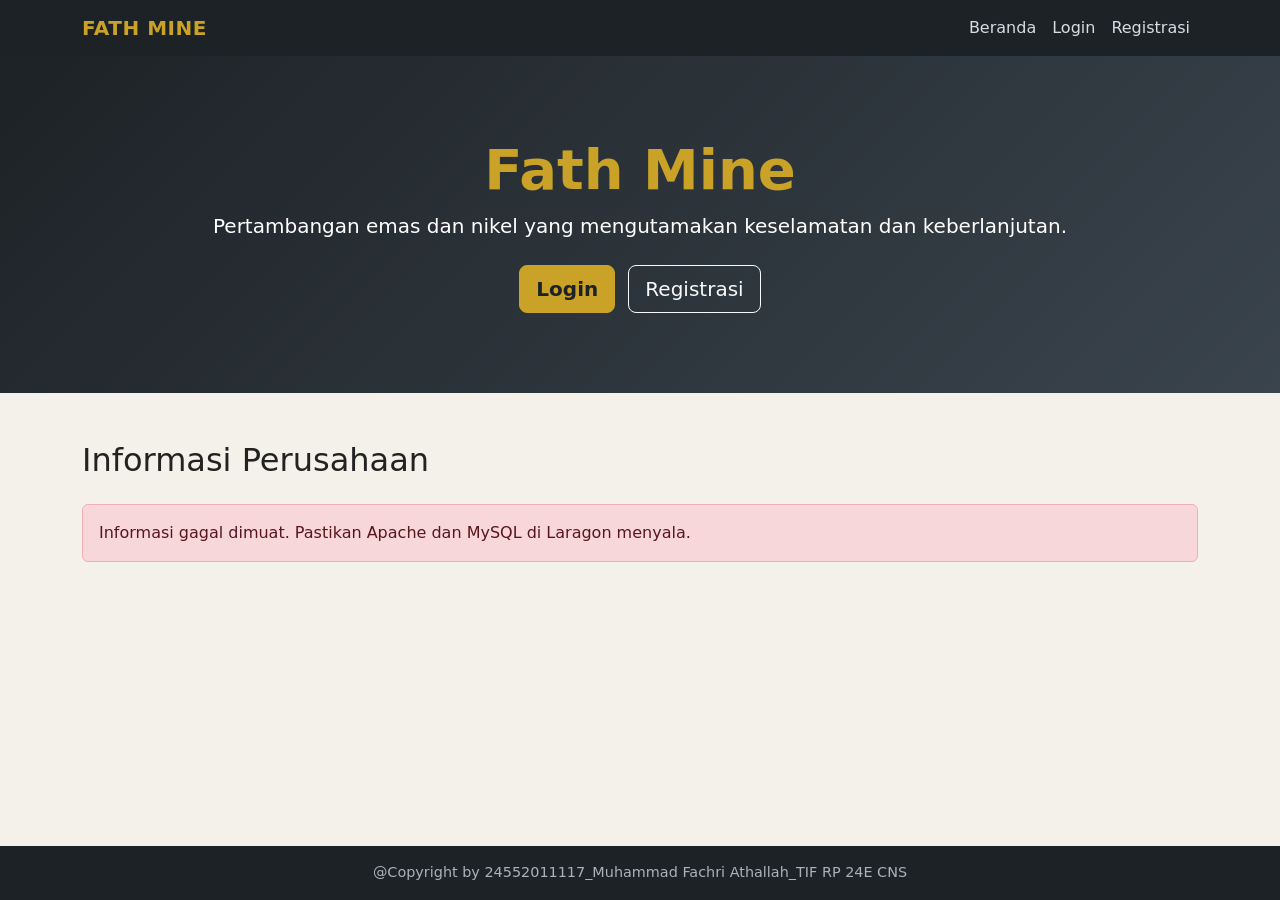
==== project-1/index.html @ ee257f8a "Tahap 5: halaman utama dan detail informasi" ====
<!doctype html>
<html lang="id">
  <head>
    <meta charset="UTF-8" />
    <meta name="viewport" content="width=device-width, initial-scale=1" />
    <title>Beranda - Fath Mine</title>
    <link
      href="https://cdn.jsdelivr.net/npm/bootstrap@5.3.3/dist/css/bootstrap.min.css"
      rel="stylesheet"
    />
    <link href="css/style.css" rel="stylesheet" />
  </head>
  <body class="d-flex flex-column min-vh-100">
    <nav class="navbar navbar-expand-lg navbar-fm">
      <div class="container">
        <a class="navbar-brand" href="index.html">FATH MINE</a>
        <button
          class="navbar-toggler navbar-dark"
          type="button"
          data-bs-toggle="collapse"
          data-bs-target="#menuNav"
        >
          <span class="navbar-toggler-icon"></span>
        </button>
        <div class="collapse navbar-collapse" id="menuNav">
          <ul class="navbar-nav ms-auto">
            <li class="nav-item">
              <a class="nav-link" href="index.html">Beranda</a>
            </li>
            <li class="nav-item">
              <a class="nav-link" href="login.html">Login</a>
            </li>
            <li class="nav-item">
              <a class="nav-link" href="register.html">Registrasi</a>
            </li>
          </ul>
        </div>
      </div>
    </nav>

    <header class="hero text-center">
      <div class="container">
        <h1 class="display-4">Fath Mine</h1>
        <p class="lead mb-4">
          Pertambangan emas dan nikel yang mengutamakan keselamatan dan
          keberlanjutan.
        </p>
        <a href="login.html" class="btn btn-emas btn-lg me-2">Login</a>
        <a href="register.html" class="btn btn-outline-light btn-lg"
          >Registrasi</a
        >
      </div>
    </header>

    <main class="container py-5">
      <h2 class="mb-4">Informasi Perusahaan</h2>
      <div class="row g-4" id="daftarInformasi">
        <div class="col-12 text-center text-muted">Memuat informasi...</div>
      </div>
    </main>

    <footer class="footer-fm mt-auto">
      <div class="container">
        @Copyright by 24552011117_Muhammad Fachri Athallah_TIF RP 24E CNS
      </div>
    </footer>

    <script src="https://cdn.jsdelivr.net/npm/bootstrap@5.3.3/dist/js/bootstrap.bundle.min.js"></script>
    <script src="js/api.js"></script>
    <script>
      async function muatInformasi() {
        const wadah = document.getElementById("daftarInformasi");

        try {
          const hasil = await panggilApi("informasi.php");

          if (hasil.success && hasil.data.length > 0) {
            wadah.innerHTML = "";
            hasil.data.forEach(function (item) {
              wadah.innerHTML += `
                            <div class="col-md-6 col-lg-4">
                                <div class="card kartu-info h-100 shadow-sm">
                                    <div class="card-body d-flex flex-column">
                                        <h5 class="card-title">${escapeHtml(item.judul)}</h5>
                                        <p class="card-text text-muted">${escapeHtml(item.ringkasan)}</p>
                                        <a href="detail.html?id=${item.id}" class="btn btn-emas mt-auto">Lihat Detail</a>
                                    </div>
                                </div>
                            </div>`;
            });
          } else {
            wadah.innerHTML = `<div class="col-12"><div class="alert alert-warning">Belum ada informasi yang tersedia.</div></div>`;
          }
        } catch (error) {
          wadah.innerHTML = `<div class="col-12"><div class="alert alert-danger">Informasi gagal dimuat. Pastikan Apache dan MySQL di Laragon menyala.</div></div>`;
        }
      }

      muatInformasi();
    </script>
  </body>
</html>
---- project-1/css/style.css ----
:root {
  --emas: #c9a227;
  --emas-tua: #a8861c;
  --nikel: #7f8c99;
  --gelap: #1d2226;
  --terang: #f4f1ea;
}

body {
  background: var(--terang);
  color: #222;
}

.navbar-fm {
  background: var(--gelap);
}

.navbar-fm .navbar-brand {
  color: var(--emas);
  font-weight: 700;
  letter-spacing: 0.5px;
}

.navbar-fm .nav-link {
  color: #d8dde2;
}

.navbar-fm .nav-link:hover {
  color: var(--emas);
}

.btn-emas {
  background: var(--emas);
  border-color: var(--emas);
  color: var(--gelap);
  font-weight: 600;
}

.btn-emas:hover {
  background: var(--emas-tua);
  border-color: var(--emas-tua);
  color: #fff;
}

.hero {
  background: linear-gradient(135deg, #1d2226, #3a444d);
  color: #fff;
  padding: 5rem 0;
}

.hero h1 {
  color: var(--emas);
  font-weight: 700;
}

.kartu-info {
  border: 0;
  border-top: 4px solid var(--emas);
  transition:
    transform 0.2s,
    box-shadow 0.2s;
}

.kartu-info:hover {
  transform: translateY(-4px);
  box-shadow: 0 0.75rem 1.5rem rgba(0, 0, 0, 0.15);
}

.footer-fm {
  background: var(--gelap);
  color: #aab2ba;
  padding: 1rem 0;
  text-align: center;
  font-size: 0.9rem;
}
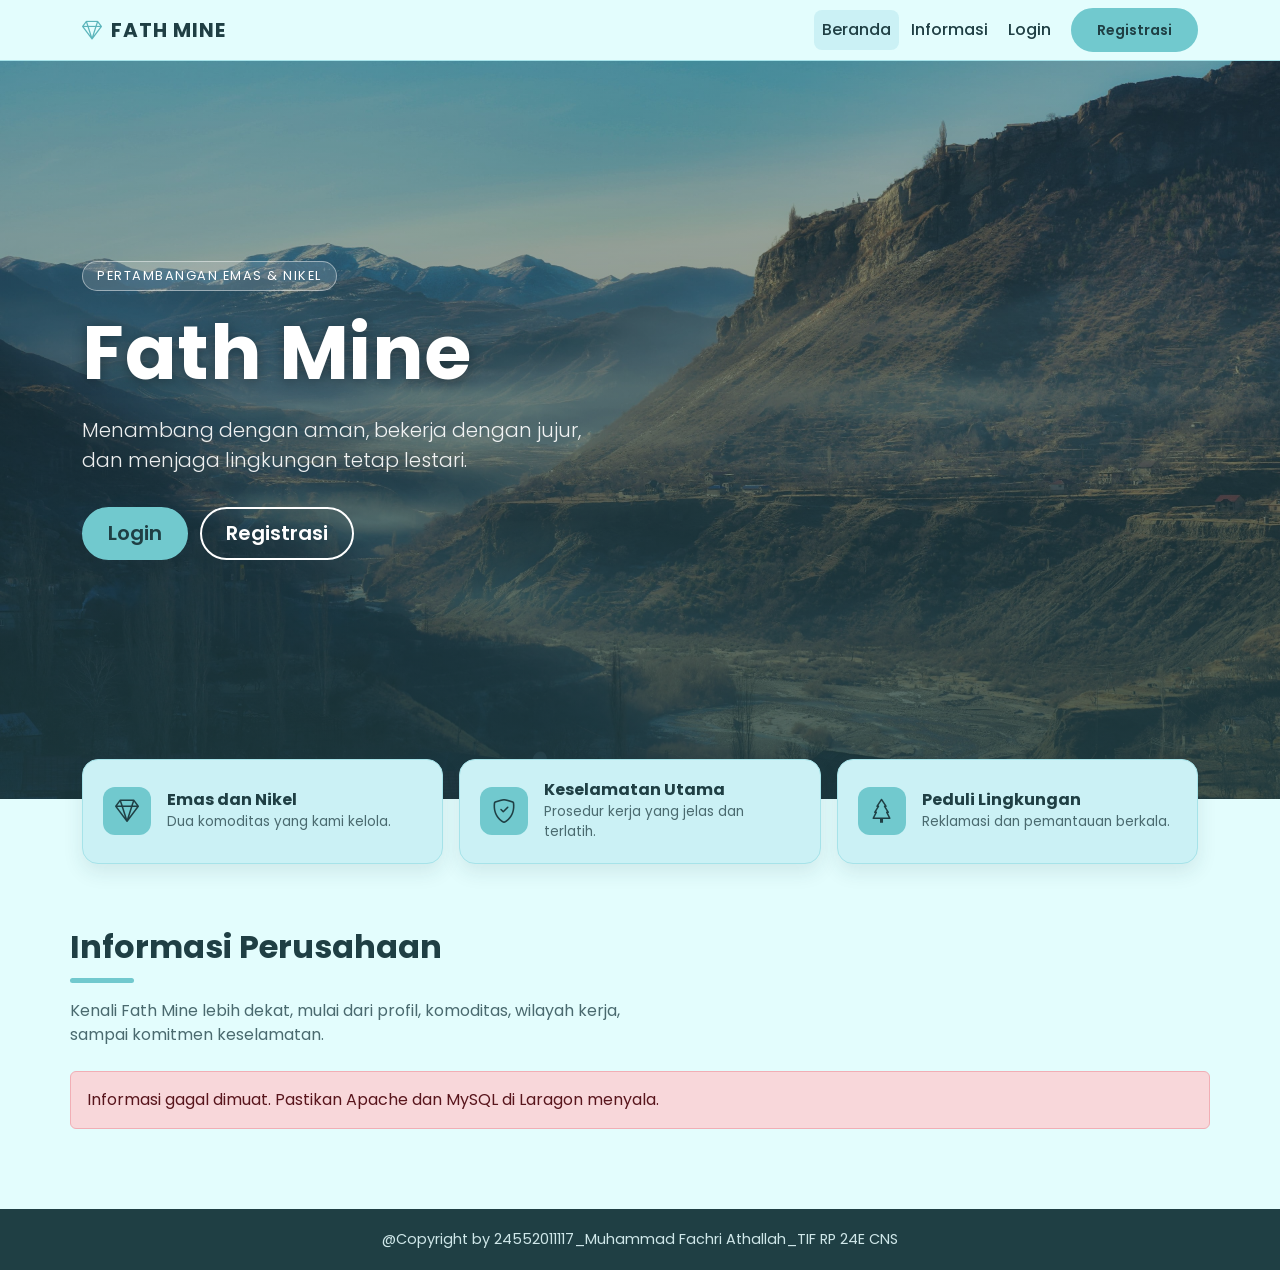
==== commit 7cf3e78e: "Redesign: style baru dan halaman beranda" ====
--- a/project-1/index.html
+++ b/project-1/index.html
@@ -4,59 +4,122 @@
     <meta charset="UTF-8" />
     <meta name="viewport" content="width=device-width, initial-scale=1" />
     <title>Beranda - Fath Mine</title>
+    <link rel="preconnect" href="https://fonts.googleapis.com" />
+    <link rel="preconnect" href="https://fonts.gstatic.com" crossorigin />
+    <link
+      href="https://fonts.googleapis.com/css2?family=Poppins:wght@400;500;600;700&display=swap"
+      rel="stylesheet"
+    />
     <link
       href="https://cdn.jsdelivr.net/npm/bootstrap@5.3.3/dist/css/bootstrap.min.css"
+      rel="stylesheet"
+    />
+    <link
+      href="https://cdn.jsdelivr.net/npm/bootstrap-icons@1.11.3/font/bootstrap-icons.min.css"
       rel="stylesheet"
     />
     <link href="css/style.css" rel="stylesheet" />
   </head>
   <body class="d-flex flex-column min-vh-100">
-    <nav class="navbar navbar-expand-lg navbar-fm">
+    <nav class="navbar navbar-expand-lg navbar-fm sticky-top">
       <div class="container">
-        <a class="navbar-brand" href="index.html">FATH MINE</a>
+        <a class="navbar-brand" href="index.html"
+          ><i class="bi bi-gem"></i> FATH MINE</a
+        >
         <button
-          class="navbar-toggler navbar-dark"
+          class="navbar-toggler"
           type="button"
           data-bs-toggle="collapse"
           data-bs-target="#menuNav"
+          aria-label="Buka menu"
         >
           <span class="navbar-toggler-icon"></span>
         </button>
         <div class="collapse navbar-collapse" id="menuNav">
-          <ul class="navbar-nav ms-auto">
+          <ul class="navbar-nav ms-auto align-items-lg-center gap-lg-1">
             <li class="nav-item">
-              <a class="nav-link" href="index.html">Beranda</a>
+              <a class="nav-link active" href="index.html">Beranda</a>
+            </li>
+            <li class="nav-item">
+              <a class="nav-link" href="#informasi">Informasi</a>
             </li>
             <li class="nav-item">
               <a class="nav-link" href="login.html">Login</a>
             </li>
-            <li class="nav-item">
-              <a class="nav-link" href="register.html">Registrasi</a>
+            <li class="nav-item ms-lg-2">
+              <a class="btn btn-aksen btn-sm" href="register.html"
+                >Registrasi</a
+              >
             </li>
           </ul>
         </div>
       </div>
     </nav>
 
-    <header class="hero text-center">
+    <header class="hero-beranda">
       <div class="container">
-        <h1 class="display-4">Fath Mine</h1>
-        <p class="lead mb-4">
-          Pertambangan emas dan nikel yang mengutamakan keselamatan dan
-          keberlanjutan.
+        <span class="hero-label">PERTAMBANGAN EMAS &amp; NIKEL</span>
+        <h1>Fath Mine</h1>
+        <p class="lead">
+          Menambang dengan aman, bekerja dengan jujur, dan menjaga lingkungan
+          tetap lestari.
         </p>
-        <a href="login.html" class="btn btn-emas btn-lg me-2">Login</a>
-        <a href="register.html" class="btn btn-outline-light btn-lg"
+        <a href="login.html" class="btn btn-aksen btn-lg me-2 mb-2">Login</a>
+        <a href="register.html" class="btn btn-garis-terang btn-lg mb-2"
           >Registrasi</a
         >
       </div>
     </header>
 
-    <main class="container py-5">
-      <h2 class="mb-4">Informasi Perusahaan</h2>
-      <div class="row g-4" id="daftarInformasi">
-        <div class="col-12 text-center text-muted">Memuat informasi...</div>
-      </div>
+    <main>
+      <section class="pilar-strip">
+        <div class="container">
+          <div class="row g-3">
+            <div class="col-md-4">
+              <div class="pilar">
+                <i class="bi bi-gem"></i>
+                <div>
+                  <h6>Emas dan Nikel</h6>
+                  <p>Dua komoditas yang kami kelola.</p>
+                </div>
+              </div>
+            </div>
+            <div class="col-md-4">
+              <div class="pilar">
+                <i class="bi bi-shield-check"></i>
+                <div>
+                  <h6>Keselamatan Utama</h6>
+                  <p>Prosedur kerja yang jelas dan terlatih.</p>
+                </div>
+              </div>
+            </div>
+            <div class="col-md-4">
+              <div class="pilar">
+                <i class="bi bi-tree"></i>
+                <div>
+                  <h6>Peduli Lingkungan</h6>
+                  <p>Reklamasi dan pemantauan berkala.</p>
+                </div>
+              </div>
+            </div>
+          </div>
+        </div>
+      </section>
+
+      <section id="informasi" class="container bagian">
+        <h2>Informasi Perusahaan</h2>
+        <div class="garis-aksen"></div>
+        <p class="sub-bagian mb-4">
+          Kenali Fath Mine lebih dekat, mulai dari profil, komoditas, wilayah
+          kerja, sampai komitmen keselamatan.
+        </p>
+
+        <div class="row g-4" id="daftarInformasi">
+          <div class="col-12 text-center py-5">
+            <div class="spinner-border" role="status" aria-label="Memuat"></div>
+          </div>
+        </div>
+      </section>
     </main>
 
     <footer class="footer-fm mt-auto">
@@ -68,6 +131,24 @@
     <script src="https://cdn.jsdelivr.net/npm/bootstrap@5.3.3/dist/js/bootstrap.bundle.min.js"></script>
     <script src="js/api.js"></script>
     <script>
+      function buatKartu(item) {
+        const gambar = item.gambar
+          ? `<img src="img/${encodeURIComponent(item.gambar)}" alt="${escapeHtml(item.judul)}" loading="lazy" onerror="this.remove()">`
+          : "";
+
+        return `
+                <div class="col-md-6 col-lg-4">
+                    <a href="detail.html?id=${encodeURIComponent(item.id)}" class="kartu-foto">
+                        ${gambar}
+                        <div class="kartu-isi">
+                            <h3>${escapeHtml(item.judul)}</h3>
+                            <p>${escapeHtml(item.ringkasan)}</p>
+                            <span class="selengkapnya">Lihat detail <i class="bi bi-arrow-right"></i></span>
+                        </div>
+                    </a>
+                </div>`;
+      }
+
       async function muatInformasi() {
         const wadah = document.getElementById("daftarInformasi");
 
@@ -75,19 +156,7 @@
           const hasil = await panggilApi("informasi.php");
 
           if (hasil.success && hasil.data.length > 0) {
-            wadah.innerHTML = "";
-            hasil.data.forEach(function (item) {
-              wadah.innerHTML += `
-                            <div class="col-md-6 col-lg-4">
-                                <div class="card kartu-info h-100 shadow-sm">
-                                    <div class="card-body d-flex flex-column">
-                                        <h5 class="card-title">${escapeHtml(item.judul)}</h5>
-                                        <p class="card-text text-muted">${escapeHtml(item.ringkasan)}</p>
-                                        <a href="detail.html?id=${item.id}" class="btn btn-emas mt-auto">Lihat Detail</a>
-                                    </div>
-                                </div>
-                            </div>`;
-            });
+            wadah.innerHTML = hasil.data.map(buatKartu).join("");
           } else {
             wadah.innerHTML = `<div class="col-12"><div class="alert alert-warning">Belum ada informasi yang tersedia.</div></div>`;
           }
--- a/project-1/css/style.css
+++ b/project-1/css/style.css
@@ -1,75 +1,334 @@
+/* ===== Warna dan dasar ===== */
 :root {
-  --emas: #c9a227;
-  --emas-tua: #a8861c;
-  --nikel: #7f8c99;
-  --gelap: #1d2226;
-  --terang: #f4f1ea;
+  --latar: #e3fdfd;
+  --kartu: #cbf1f5;
+  --garis: #a6e3e9;
+  --aksen: #71c9ce;
+  --aksen-hover: #5bb5bb;
+  --teks: #1f3f44;
+  --teks-lembut: #4a6a6f;
+}
+
+html {
+  scroll-behavior: smooth;
 }
 
 body {
-  background: var(--terang);
-  color: #222;
-}
-
+  font-family:
+    "Poppins",
+    system-ui,
+    -apple-system,
+    "Segoe UI",
+    Roboto,
+    sans-serif;
+  background: var(--latar);
+  color: var(--teks);
+}
+
+h1,
+h2,
+h3,
+h4,
+h5 {
+  font-weight: 700;
+  color: var(--teks);
+}
+
+.bagian {
+  padding: 4rem 0;
+}
+
+#informasi {
+  scroll-margin-top: 5rem;
+}
+
+/* ===== Navbar ===== */
 .navbar-fm {
-  background: var(--gelap);
+  background: rgba(227, 253, 253, 0.92);
+  backdrop-filter: blur(8px);
+  border-bottom: 1px solid var(--garis);
 }
 
 .navbar-fm .navbar-brand {
-  color: var(--emas);
+  display: flex;
+  align-items: center;
+  gap: 0.5rem;
   font-weight: 700;
+  letter-spacing: 1px;
+  color: var(--teks);
+}
+
+.navbar-fm .navbar-brand i {
+  color: var(--aksen-hover);
+}
+
+.navbar-fm .nav-link {
+  color: var(--teks);
+  font-weight: 500;
+  border-radius: 0.5rem;
+  padding: 0.5rem 0.9rem;
+}
+
+.navbar-fm .nav-link:hover,
+.navbar-fm .nav-link.active {
+  background: var(--kartu);
+  color: var(--teks);
+}
+
+/* ===== Tombol ===== */
+.btn-aksen {
+  background: var(--aksen);
+  border: 2px solid var(--aksen);
+  color: var(--teks);
+  font-weight: 600;
+  border-radius: 50rem;
+  padding: 0.6rem 1.5rem;
+}
+
+.btn-aksen:hover {
+  background: var(--aksen-hover);
+  border-color: var(--aksen-hover);
+  color: var(--teks);
+}
+
+.btn-garis-terang {
+  border: 2px solid #fff;
+  color: #fff;
+  font-weight: 600;
+  border-radius: 50rem;
+  padding: 0.6rem 1.5rem;
+}
+
+.btn-garis-terang:hover {
+  background: #fff;
+  color: var(--teks);
+}
+
+/* ===== Hero beranda ===== */
+.hero-beranda {
+  position: relative;
+  min-height: 82vh;
+  display: flex;
+  align-items: center;
+  padding: 5rem 0 7rem;
+  background: url("../img/dashboard.jpg") center / cover no-repeat;
+  background-color: var(--teks);
+  color: #fff;
+}
+
+.hero-beranda::before {
+  content: "";
+  position: absolute;
+  inset: 0;
+  background: linear-gradient(
+    180deg,
+    rgba(31, 63, 68, 0.35) 0%,
+    rgba(31, 63, 68, 0.8) 100%
+  );
+}
+
+.hero-beranda .container {
+  position: relative;
+  z-index: 1;
+}
+
+.hero-label {
+  display: inline-block;
+  padding: 0.3rem 0.9rem;
+  margin-bottom: 1rem;
+  border: 1px solid rgba(255, 255, 255, 0.45);
+  background: rgba(255, 255, 255, 0.15);
+  border-radius: 50rem;
+  font-size: 0.8rem;
+  letter-spacing: 1.5px;
+}
+
+.hero-beranda h1 {
+  color: #fff;
+  font-size: clamp(2.6rem, 8vw, 4.75rem);
   letter-spacing: 0.5px;
-}
-
-.navbar-fm .nav-link {
-  color: #d8dde2;
-}
-
-.navbar-fm .nav-link:hover {
-  color: var(--emas);
-}
-
+  text-shadow: 0 2px 14px rgba(0, 0, 0, 0.35);
+}
+
+.hero-beranda .lead {
+  max-width: 34rem;
+  margin: 1rem 0 2rem;
+  color: rgba(255, 255, 255, 0.92);
+}
+
+/* ===== Strip tiga pilar ===== */
+.pilar-strip {
+  position: relative;
+  z-index: 2;
+  margin-top: -3.5rem;
+}
+
+.pilar {
+  display: flex;
+  align-items: center;
+  gap: 1rem;
+  height: 100%;
+  padding: 1.25rem;
+  background: var(--kartu);
+  border: 1px solid var(--garis);
+  border-radius: 1rem;
+  box-shadow: 0 0.5rem 1.25rem rgba(31, 63, 68, 0.1);
+}
+
+.pilar i {
+  flex-shrink: 0;
+  display: grid;
+  place-items: center;
+  width: 3rem;
+  height: 3rem;
+  font-size: 1.5rem;
+  border-radius: 0.75rem;
+  background: var(--aksen);
+  color: var(--teks);
+}
+
+.pilar h6 {
+  margin: 0 0 0.15rem;
+  font-weight: 700;
+}
+
+.pilar p {
+  margin: 0;
+  font-size: 0.85rem;
+  color: var(--teks-lembut);
+}
+
+/* ===== Judul bagian ===== */
+.garis-aksen {
+  width: 4rem;
+  height: 0.3rem;
+  margin: 0.75rem 0 1rem;
+  background: var(--aksen);
+  border-radius: 1rem;
+}
+
+.sub-bagian {
+  max-width: 38rem;
+  color: var(--teks-lembut);
+}
+
+/* ===== Kartu foto (foto + gradasi + teks di bawah) ===== */
+.kartu-foto {
+  position: relative;
+  display: block;
+  aspect-ratio: 4 / 3;
+  overflow: hidden;
+  border-radius: 1.25rem;
+  background: var(--aksen);
+  color: #fff;
+  text-decoration: none;
+  box-shadow: 0 0.5rem 1.25rem rgba(31, 63, 68, 0.15);
+  transition:
+    transform 0.25s,
+    box-shadow 0.25s;
+}
+
+.kartu-foto:hover {
+  transform: translateY(-6px);
+  box-shadow: 0 1rem 2rem rgba(31, 63, 68, 0.25);
+  color: #fff;
+}
+
+.kartu-foto img {
+  position: absolute;
+  inset: 0;
+  width: 100%;
+  height: 100%;
+  object-fit: cover;
+  transition: transform 0.4s;
+}
+
+.kartu-foto:hover img {
+  transform: scale(1.06);
+}
+
+.kartu-foto::after {
+  content: "";
+  position: absolute;
+  inset: 0;
+  background: linear-gradient(
+    180deg,
+    rgba(31, 63, 68, 0) 35%,
+    rgba(31, 63, 68, 0.92) 100%
+  );
+}
+
+.kartu-isi {
+  position: absolute;
+  left: 0;
+  right: 0;
+  bottom: 0;
+  z-index: 1;
+  padding: 1.25rem;
+}
+
+.kartu-isi h3 {
+  margin: 0 0 0.35rem;
+  font-size: 1.25rem;
+  color: #fff;
+}
+
+.kartu-isi p {
+  margin: 0 0 0.6rem;
+  font-size: 0.88rem;
+  color: rgba(255, 255, 255, 0.9);
+  display: -webkit-box;
+  -webkit-line-clamp: 2;
+  -webkit-box-orient: vertical;
+  overflow: hidden;
+}
+
+.kartu-isi .selengkapnya {
+  font-size: 0.85rem;
+  font-weight: 600;
+  color: var(--aksen);
+}
+
+/* ===== Footer ===== */
+.footer-fm {
+  background: var(--teks);
+  color: #cfe7e9;
+  padding: 1.25rem 0;
+  text-align: center;
+  font-size: 0.9rem;
+}
+
+@media (prefers-reduced-motion: reduce) {
+  * {
+    transition: none !important;
+    scroll-behavior: auto !important;
+  }
+}
+
+/* ===== Kompatibilitas sementara untuk halaman lama (hapus di akhir) ===== */
 .btn-emas {
-  background: var(--emas);
-  border-color: var(--emas);
-  color: var(--gelap);
+  background: var(--aksen);
+  border-color: var(--aksen);
+  color: var(--teks);
   font-weight: 600;
 }
 
 .btn-emas:hover {
-  background: var(--emas-tua);
-  border-color: var(--emas-tua);
-  color: #fff;
-}
-
-.hero {
-  background: linear-gradient(135deg, #1d2226, #3a444d);
-  color: #fff;
-  padding: 5rem 0;
-}
-
-.hero h1 {
-  color: var(--emas);
-  font-weight: 700;
+  background: var(--aksen-hover);
+  border-color: var(--aksen-hover);
+  color: var(--teks);
 }
 
 .kartu-info {
   border: 0;
-  border-top: 4px solid var(--emas);
-  transition:
-    transform 0.2s,
-    box-shadow 0.2s;
-}
-
-.kartu-info:hover {
-  transform: translateY(-4px);
-  box-shadow: 0 0.75rem 1.5rem rgba(0, 0, 0, 0.15);
-}
-
-.footer-fm {
-  background: var(--gelap);
-  color: #aab2ba;
-  padding: 1rem 0;
-  text-align: center;
-  font-size: 0.9rem;
-}
+  border-top: 4px solid var(--aksen);
+}
+
+.hero {
+  background: var(--teks);
+  color: #fff;
+}
+
+.hero h1 {
+  color: #fff;
+}
